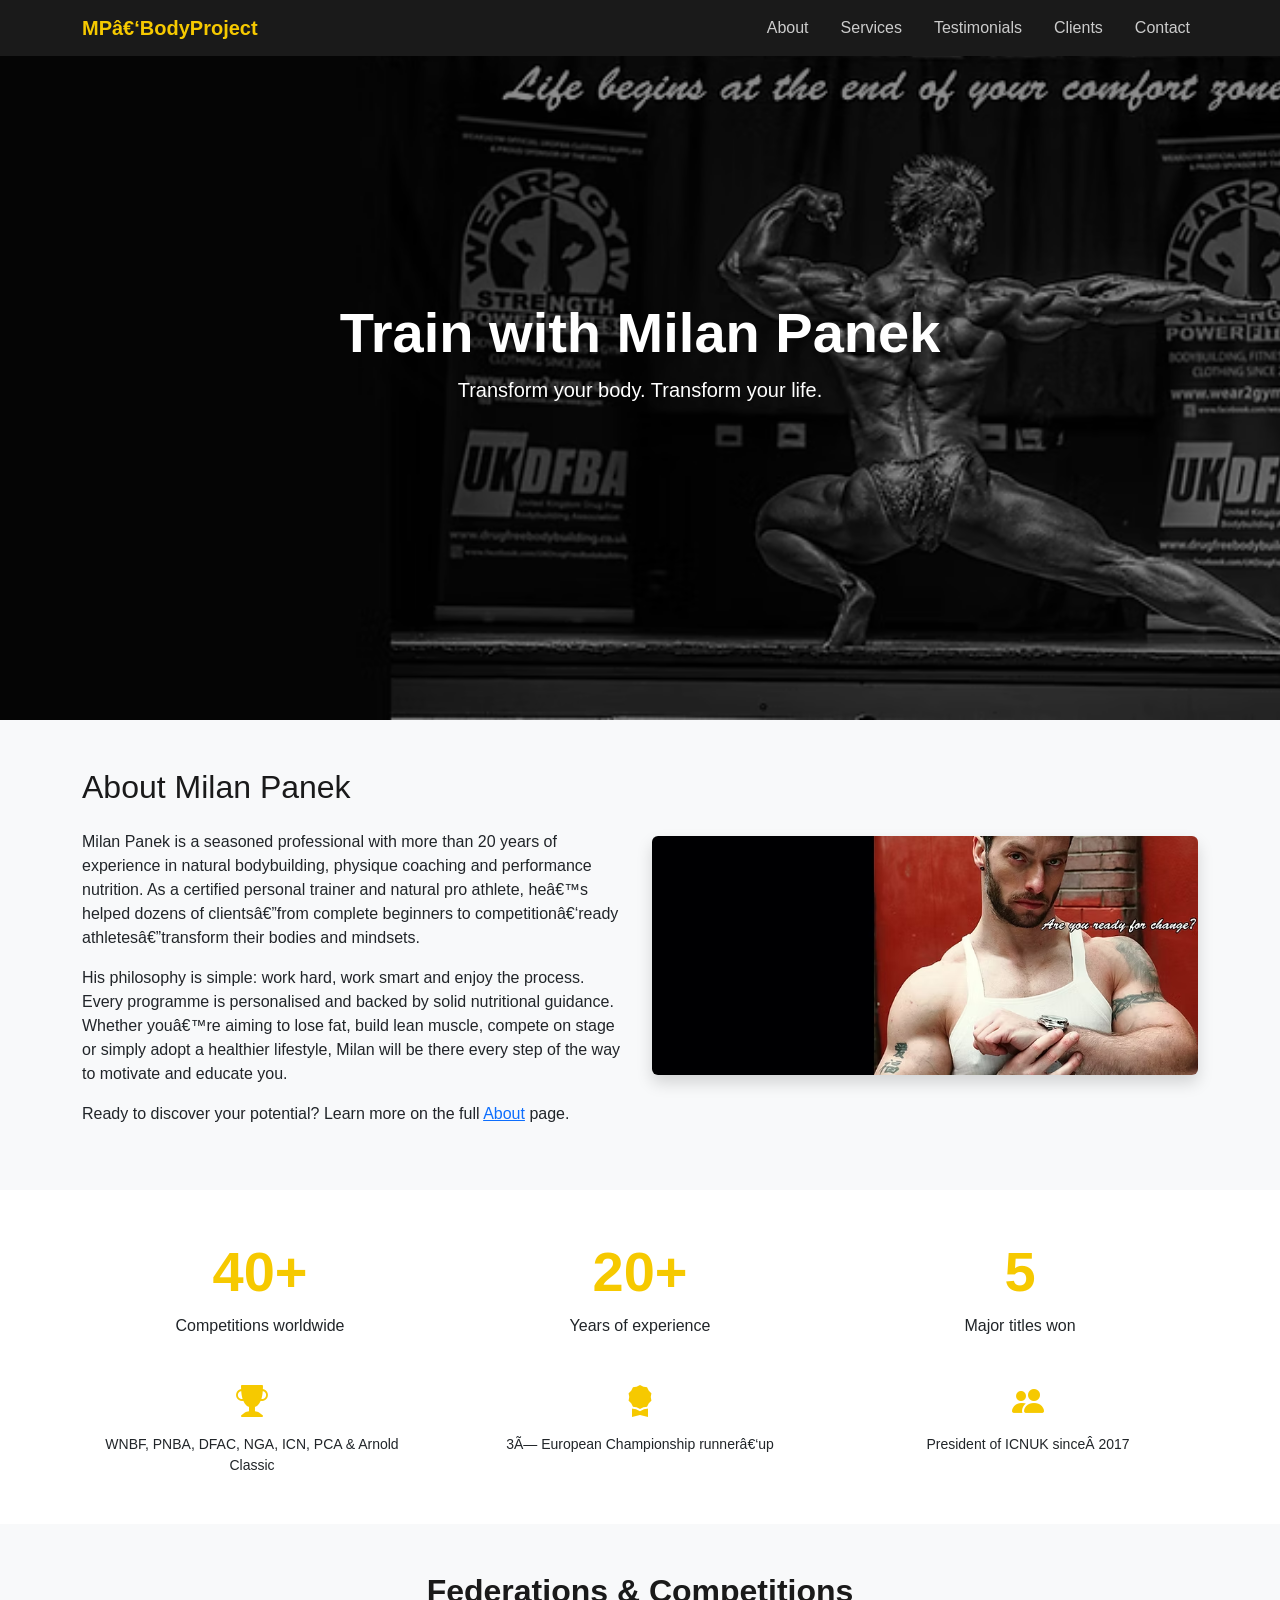
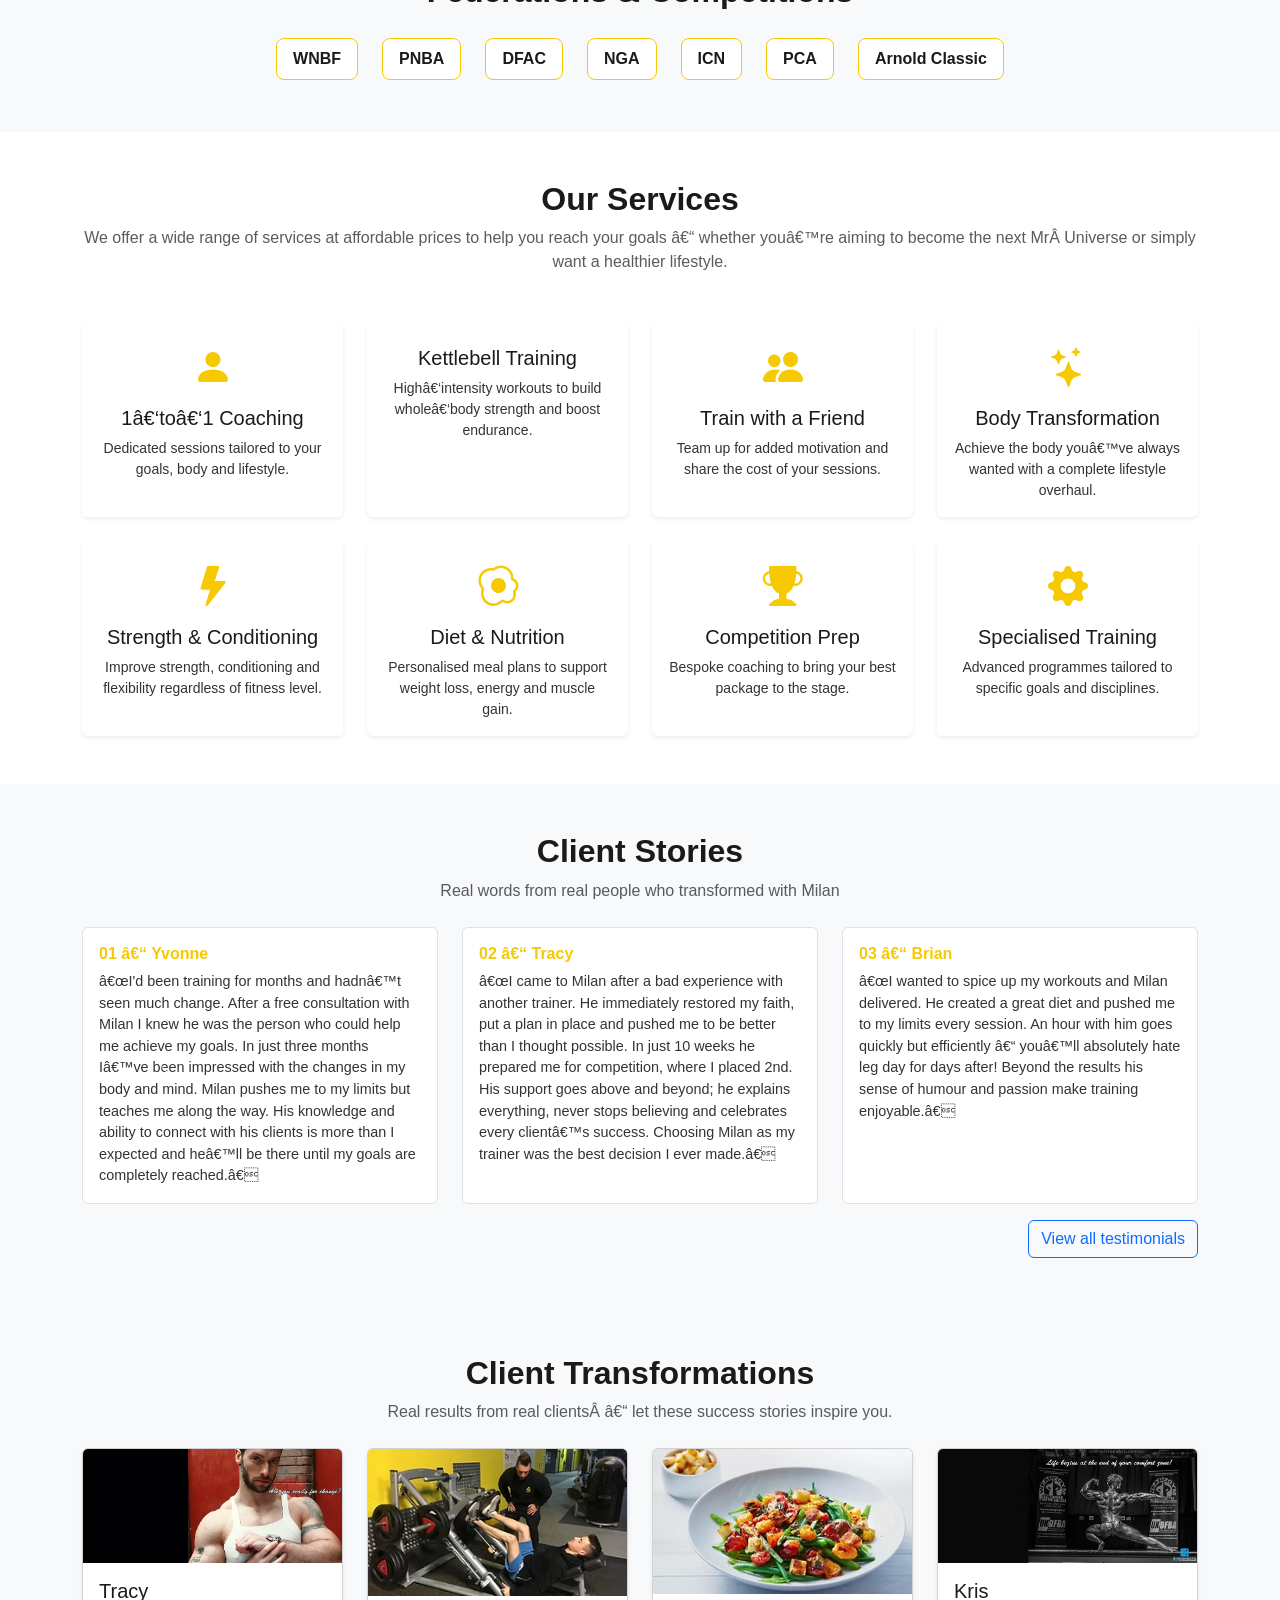
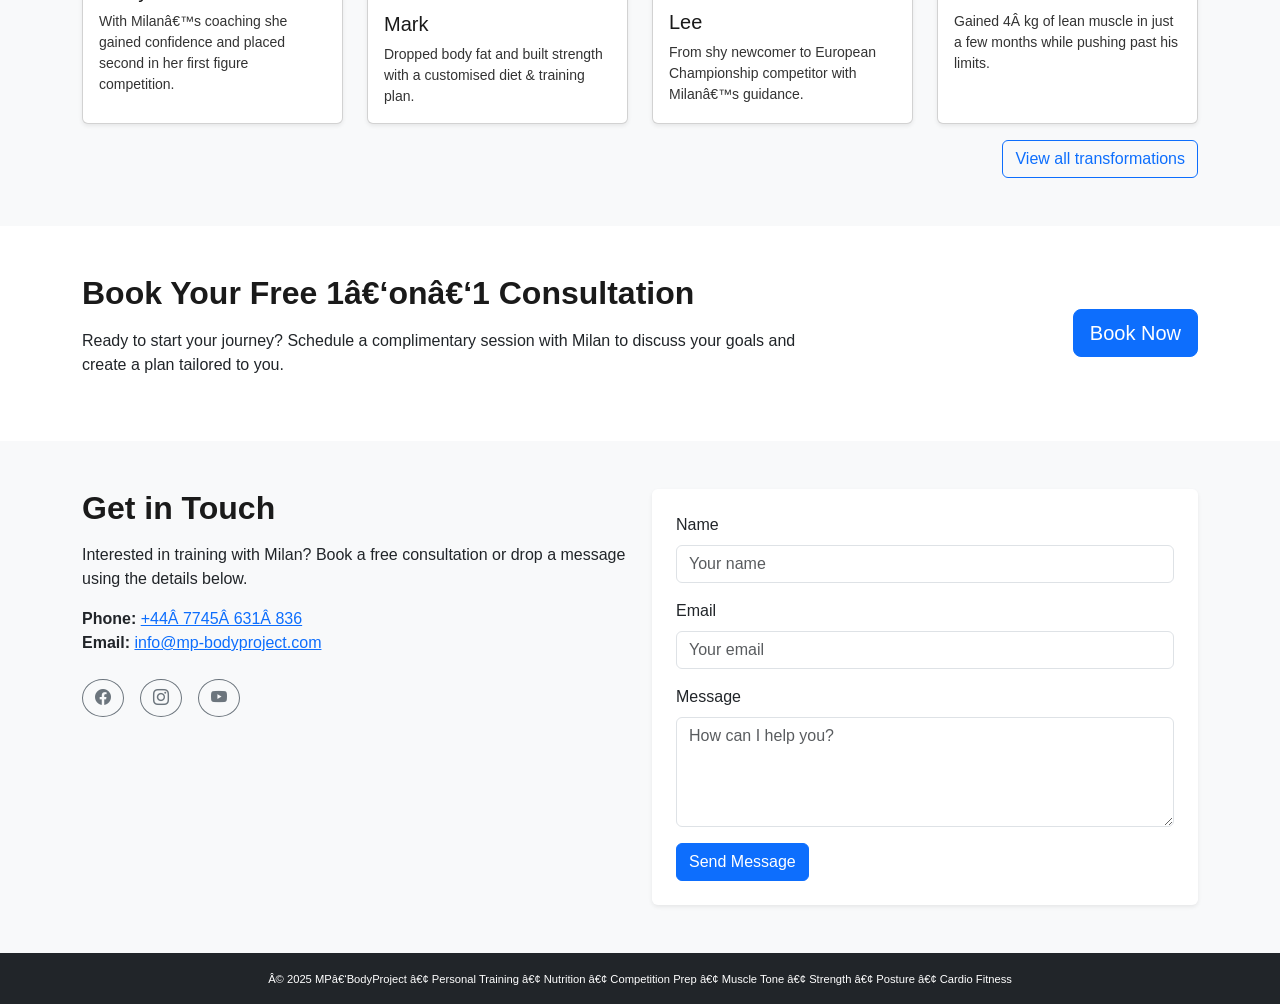
==== index.html @ f29e5ad8 "first commit" ====
<!DOCTYPE html>
<html lang="en">
<head>
    <meta charset="UTF‑8">
    <meta name="viewport" content="width=device-width, initial-scale=1, shrink-to-fit=no">
    <title>MP‑BodyProject – Personal Training by Milan Panek</title>
    <!-- Bootstrap 5 CSS -->
    <link href="https://cdn.jsdelivr.net/npm/bootstrap@5.3.2/dist/css/bootstrap.min.css" rel="stylesheet" integrity="sha384‑rbsA2VBKQX0U2e9gcNJ9q9w5yX2a2QLQP2R3sFZCJENfJtz8iZ0u+F0VoxsE6zIc" crossorigin="anonymous">
    <!-- AOS for scroll animations -->
    <link href="https://cdn.jsdelivr.net/npm/aos@2.3.4/dist/aos.css" rel="stylesheet">
    <!-- Custom styles -->
    <link rel="stylesheet" href="assets/css/style.css">
</head>
<body data‑bs‑spy="scroll" data‑bs‑target="#mainNav" data‑bs‑offset="70">

    <!-- Navigation -->
    <nav id="mainNav" class="navbar navbar-expand-lg navbar-dark bg-dark fixed-top">
        <div class="container">
            <a class="navbar-brand fw-bold" href="#top">MP‑BodyProject</a>
            <button class="navbar-toggler" type="button" data-bs-toggle="collapse" data-bs-target="#navbarNav" aria-controls="navbarNav" aria-expanded="false" aria-label="Toggle navigation">
                <span class="navbar-toggler-icon"></span>
            </button>
            <div class="collapse navbar-collapse" id="navbarNav">
                <ul class="navbar-nav ms-auto">
                    <li class="nav-item"><a class="nav-link active" href="#about">About</a></li>
                    <li class="nav-item"><a class="nav-link" href="#services">Services</a></li>
                    <li class="nav-item"><a class="nav-link" href="#testimonials">Testimonials</a></li>
                    <li class="nav-item"><a class="nav-link" href="#transformations">Clients</a></li>
                    <li class="nav-item"><a class="nav-link" href="#contact">Contact</a></li>
                </ul>
            </div>
        </div>
    </nav>

    <!-- Hero section as a dynamic montage carousel -->
    <header id="top" class="hero-carousel">
        <div id="heroCarousel" class="carousel slide carousel-fade" data-bs-ride="carousel" data-bs-interval="3500">
            <div class="carousel-inner">
                <!-- First slide uses the original hero image -->
                <div class="carousel-item active">
                    <img src="assets/images/66bbb9_c6471c82715e4f95b6cc55f4377e9014~mv2.avif" class="d-block w-100" alt="Milan pose 1">
                </div>
                <!-- Additional slides showcase other images of Milan -->
                <div class="carousel-item">
                    <img src="assets/images/66bbb9_d7689c2e9d1e4d20831ec22fdbb1614c~mv2 (1).avif" class="d-block w-100" alt="Milan pose 2">
                </div>
                <div class="carousel-item">
                    <img src="assets/images/66bbb9_d7689c2e9d1e4d20831ec22fdbb1614c~mv2.avif" class="d-block w-100" alt="Milan pose 3">
                </div>
                <div class="carousel-item">
                    <img src="assets/images/66bbb9_96997bccf5204618ac3f91ef790cc121~mv2_d_4032_3024_s_4_2.avif" class="d-block w-100" alt="Milan pose 4">
                </div>
                <div class="carousel-item">
                    <img src="assets/images/ef686bdf00b94c67abfabac1b6f36b05.avif" class="d-block w-100" alt="Milan pose 5">
                </div>
            </div>
        </div>
        <!-- Overlay with headline text -->
        <div class="hero-overlay">
            <div class="container text-center text-white" data-aos="fade-down">
                <h1 class="display-4 fw-bold">Train with Milan&nbsp;Panek</h1>
                <p class="lead">Transform your body. Transform your life.</p>
            </div>
        </div>
    </header>

    <!-- About Section -->
    <section id="about" class="py-5 bg-light">
        <div class="container" data-aos="fade-up">
            <div class="row align-items-center">
                <div class="col-lg-6">
                    <h2 class="mb-4">About Milan Panek</h2>
                    <p>Milan Panek is a seasoned professional with more than 20 years of experience in natural bodybuilding, physique coaching and performance nutrition. As a certified personal trainer and natural pro athlete, he’s helped dozens of clients—from complete beginners to competition‑ready athletes—transform their bodies and mindsets.</p>
                    <p>His philosophy is simple: work hard, work smart and enjoy the process. Every programme is personalised and backed by solid nutritional guidance. Whether you’re aiming to lose fat, build lean muscle, compete on stage or simply adopt a healthier lifestyle, Milan will be there every step of the way to motivate and educate you.</p>
                    <p>Ready to discover your potential? Learn more on the full <a href="about.html">About</a> page.</p>
                </div>
                <div class="col-lg-6 text-center">
                    <img src="assets/images/66bbb9_d7689c2e9d1e4d20831ec22fdbb1614c~mv2.avif" alt="Milan Panek arms folded" class="img-fluid rounded shadow">
                </div>
            </div>
        </div>
    </section>

    <!-- Stats Section -->
    <section id="stats" class="py-5">
        <div class="container" data-aos="fade-up">
            <div class="row text-center gy-4">
                <div class="col-md-4">
                    <h2 class="display-4 fw-bold" style="color: var(--primary-yellow)">40+</h2>
                    <p class="mb-0">Competitions worldwide</p>
                </div>
                <div class="col-md-4">
                    <h2 class="display-4 fw-bold" style="color: var(--primary-yellow)">20+</h2>
                    <p class="mb-0">Years of experience</p>
                </div>
                <div class="col-md-4">
                    <h2 class="display-4 fw-bold" style="color: var(--primary-yellow)">5</h2>
                    <p class="mb-0">Major titles won</p>
                </div>
            </div>
            <div class="row mt-4 gx-5 gy-3 text-center justify-content-center">
                <div class="col-md-4 d-flex flex-column align-items-center">
                    <i class="bi bi-trophy-fill" style="font-size:2rem; color: var(--primary-yellow);"></i>
                    <p class="mt-2 small mb-0">WNBF, PNBA, DFAC, NGA, ICN, PCA &amp; Arnold Classic</p>
                </div>
                <div class="col-md-4 d-flex flex-column align-items-center">
                    <i class="bi bi-award-fill" style="font-size:2rem; color: var(--primary-yellow);"></i>
                    <p class="mt-2 small mb-0">3× European Championship runner‑up</p>
                </div>
                <div class="col-md-4 d-flex flex-column align-items-center">
                    <i class="bi bi-people-fill" style="font-size:2rem; color: var(--primary-yellow);"></i>
                    <p class="mt-2 small mb-0">President of ICNUK since 2017</p>
                </div>
            </div>
        </div>
    </section>

    <!-- Federations Section -->
    <section id="federations" class="py-5 bg-light">
        <div class="container" data-aos="fade-up">
            <div class="text-center mb-4">
                <h2 class="fw-bold">Federations &amp; Competitions</h2>
            </div>
            <div class="d-flex flex-wrap justify-content-center gap-3">
                <span class="federation-item">WNBF</span>
                <span class="federation-item">PNBA</span>
                <span class="federation-item">DFAC</span>
                <span class="federation-item">NGA</span>
                <span class="federation-item">ICN</span>
                <span class="federation-item">PCA</span>
                <span class="federation-item">Arnold Classic</span>
            </div>
        </div>
    </section>

    <!-- Services Section -->
    <section id="services" class="py-5">
        <div class="container" data-aos="fade-up">
            <div class="text-center mb-5">
                <h2 class="fw-bold">Our Services</h2>
                <p class="text-muted">We offer a wide range of services at affordable prices to help you reach your goals – whether you’re aiming to become the next Mr Universe or simply want a healthier lifestyle.</p>
            </div>
            <div class="row g-4">
                <!-- One-on-One Personal Training -->
                <div class="col-sm-6 col-md-3">
                    <div class="card h-100 border-0 shadow-sm text-center">
                        <div class="card-body">
                            <div class="service-icon"><i class="bi bi-person-fill"></i></div>
                            <h5 class="card-title">1‑to‑1 Coaching</h5>
                            <p class="card-text small">Dedicated sessions tailored to your goals, body and lifestyle.</p>
                        </div>
                    </div>
                </div>
                <!-- Kettlebell Training -->
                <div class="col-sm-6 col-md-3">
                    <div class="card h-100 border-0 shadow-sm text-center">
                        <div class="card-body">
                            <div class="service-icon"><i class="bi bi-dumbbell"></i></div>
                            <h5 class="card-title">Kettlebell Training</h5>
                            <p class="card-text small">High‑intensity workouts to build whole‑body strength and boost endurance.</p>
                        </div>
                    </div>
                </div>
                <!-- Train with a Friend -->
                <div class="col-sm-6 col-md-3">
                    <div class="card h-100 border-0 shadow-sm text-center">
                        <div class="card-body">
                            <div class="service-icon"><i class="bi bi-people-fill"></i></div>
                            <h5 class="card-title">Train with a Friend</h5>
                            <p class="card-text small">Team up for added motivation and share the cost of your sessions.</p>
                        </div>
                    </div>
                </div>
                <!-- Body Transformation -->
                <div class="col-sm-6 col-md-3">
                    <div class="card h-100 border-0 shadow-sm text-center">
                        <div class="card-body">
                            <div class="service-icon"><i class="bi bi-stars"></i></div>
                            <h5 class="card-title">Body Transformation</h5>
                            <p class="card-text small">Achieve the body you’ve always wanted with a complete lifestyle overhaul.</p>
                        </div>
                    </div>
                </div>
                <!-- Strength & Conditioning -->
                <div class="col-sm-6 col-md-3">
                    <div class="card h-100 border-0 shadow-sm text-center">
                        <div class="card-body">
                            <div class="service-icon"><i class="bi bi-lightning-fill"></i></div>
                            <h5 class="card-title">Strength &amp; Conditioning</h5>
                            <p class="card-text small">Improve strength, conditioning and flexibility regardless of fitness level.</p>
                        </div>
                    </div>
                </div>
                <!-- Diet & Nutrition -->
                <div class="col-sm-6 col-md-3">
                    <div class="card h-100 border-0 shadow-sm text-center">
                        <div class="card-body">
                            <div class="service-icon"><i class="bi bi-egg-fried"></i></div>
                            <h5 class="card-title">Diet &amp; Nutrition</h5>
                            <p class="card-text small">Personalised meal plans to support weight loss, energy and muscle gain.</p>
                        </div>
                    </div>
                </div>
                <!-- Competition Preparation -->
                <div class="col-sm-6 col-md-3">
                    <div class="card h-100 border-0 shadow-sm text-center">
                        <div class="card-body">
                            <div class="service-icon"><i class="bi bi-trophy-fill"></i></div>
                            <h5 class="card-title">Competition Prep</h5>
                            <p class="card-text small">Bespoke coaching to bring your best package to the stage.</p>
                        </div>
                    </div>
                </div>
                <!-- Specialised Training -->
                <div class="col-sm-6 col-md-3">
                    <div class="card h-100 border-0 shadow-sm text-center">
                        <div class="card-body">
                            <div class="service-icon"><i class="bi bi-gear-fill"></i></div>
                            <h5 class="card-title">Specialised Training</h5>
                            <p class="card-text small">Advanced programmes tailored to specific goals and disciplines.</p>
                        </div>
                    </div>
                </div>
            </div>
        </div>
    </section>

    <!-- Testimonials Section -->
    <section id="testimonials" class="py-5 bg-light">
        <div class="container" data-aos="fade-up">
            <div class="text-center mb-4">
                <h2 class="fw-bold">Client Stories</h2>
                <p class="text-muted">Real words from real people who transformed with Milan</p>
            </div>
            <!-- Carousel -->
            <div id="testimonialCarousel" class="carousel slide" data-bs-ride="carousel">
                <div class="carousel-inner">
                    <!-- Slide 1 -->
                    <div class="carousel-item active">
                        <div class="row g-4">
                            <div class="col-md-4">
                                <div class="testimonial p-3 border rounded h-100">
                                    <h6 class="fw-bold">01 – Yvonne</h6>
                                    <p>“I'd been training for months and hadn’t seen much change. After a free consultation with Milan I knew he was the person who could help me achieve my goals. In just three months I’ve been impressed with the changes in my body and mind. Milan pushes me to my limits but teaches me along the way. His knowledge and ability to connect with his clients is more than I expected and he’ll be there until my goals are completely reached.”</p>
                                </div>
                            </div>
                            <div class="col-md-4">
                                <div class="testimonial p-3 border rounded h-100">
                                    <h6 class="fw-bold">02 – Tracy</h6>
                                    <p>“I came to Milan after a bad experience with another trainer. He immediately restored my faith, put a plan in place and pushed me to be better than I thought possible. In just 10 weeks he prepared me for competition, where I placed 2nd. His support goes above and beyond; he explains everything, never stops believing and celebrates every client’s success. Choosing Milan as my trainer was the best decision I ever made.”</p>
                                </div>
                            </div>
                            <div class="col-md-4">
                                <div class="testimonial p-3 border rounded h-100">
                                    <h6 class="fw-bold">03 – Brian</h6>
                                    <p>“I wanted to spice up my workouts and Milan delivered. He created a great diet and pushed me to my limits every session. An hour with him goes quickly but efficiently – you’ll absolutely hate leg day for days after! Beyond the results his sense of humour and passion make training enjoyable.”</p>
                                </div>
                            </div>
                        </div>
                    </div>
                    <!-- Slide 2 -->
                    <div class="carousel-item">
                        <div class="row g-4">
                            <div class="col-md-4">
                                <div class="testimonial p-3 border rounded h-100">
                                    <h6 class="fw-bold">04 – Anna</h6>
                                    <p>“Six months with Milan and I’ve seen amazing results. He’s passionate about fitness and bodybuilding and it shows through his energy and enthusiasm. His easy going personality creates a relaxed yet challenging atmosphere and he motivates me past my perceived limits. Milan is the best!”</p>
                                </div>
                            </div>
                            <div class="col-md-4">
                                <div class="testimonial p-3 border rounded h-100">
                                    <h6 class="fw-bold">05 – Mark Sharman</h6>
                                    <p>“I wanted someone passionate about what they teach and that was Milan. He listened to my needs and over four months guided me to drop from 98 kg to 92 kg while increasing muscle and strength. His diet plan changed my lifestyle and his heart is truly in it – it’s not about money. I’m grateful for the time he gives and the change in me.”</p>
                                </div>
                            </div>
                            <div class="col-md-4">
                                <div class="testimonial p-3 border rounded h-100">
                                    <h6 class="fw-bold">06 – Caroline</h6>
                                    <p>“I’ve trained with Milan constantly for two years. No other trainer comes close to the expertise, knowledge and professionalism he demonstrates. His friendly yet motivational approach has helped me reshape my body and gain strength I never thought possible. He now trains my husband and two teenage children too!”</p>
                                </div>
                            </div>
                        </div>
                    </div>
                    <!-- Slide 3 -->
                    <div class="carousel-item">
                        <div class="row g-4">
                            <div class="col-md-4">
                                <div class="testimonial p-3 border rounded h-100">
                                    <h6 class="fw-bold">07 – Patrick</h6>
                                    <p>“After years of competing I felt stuck. Meeting Milan changed my view on diet and training. We placed 2nd in the UKDFBA International Championships and I made massive improvements compared with the year before – I never felt so good on stage. Thank you for your help!”</p>
                                </div>
                            </div>
                            <div class="col-md-4">
                                <div class="testimonial p-3 border rounded h-100">
                                    <h6 class="fw-bold">08 – Lee H.</h6>
                                    <p>“A year ago I started training with Milan and we talked about bodybuilding – something I’d always wanted to do but lacked confidence to try. Within a year I went from shy to competing at the European Championships. He’s always there 24/7, goes the extra mile and his drive to help me achieve my goals is second to none.”</p>
                                </div>
                            </div>
                            <div class="col-md-4">
                                <div class="testimonial p-3 border rounded h-100">
                                    <h6 class="fw-bold">09 – Inga B.</h6>
                                    <p>“Sessions with Milan are tough but enjoyable. He’ll push you to get fitter and stronger while supporting you 100%. He helped me gain confidence to use free weights and his approach works – I lost 4% body fat in six weeks. Highly recommended!”</p>
                                </div>
                            </div>
                        </div>
                    </div>
                    <!-- Slide 4 -->
                    <div class="carousel-item">
                        <div class="row g-4">
                            <div class="col-md-4">
                                <div class="testimonial p-3 border rounded h-100">
                                    <h6 class="fw-bold">10 – James</h6>
                                    <p>“I wanted to join a gym but felt out of my comfort zone. Milan made me feel at ease and taught me the best ways to approach building strength and conditioning. He strikes the perfect balance between fun and coaching – I highly recommend him if you want to reach new heights.”</p>
                                </div>
                            </div>
                            <div class="col-md-4">
                                <div class="testimonial p-3 border rounded h-100">
                                    <h6 class="fw-bold">11 – Nina</h6>
                                    <p>“Preparing to take my first‑dan black belt in tae kwon do, I lacked cardio and muscle. Milan listened carefully to my requirements and built a tailored programme. The improvements exceeded my expectations and my grading was more successful and enjoyable as a result. I’m eternally grateful for his help.”</p>
                                </div>
                            </div>
                            <div class="col-md-4">
                                <div class="testimonial p-3 border rounded h-100">
                                    <h6 class="fw-bold">12 – Nicole‑Lisa R.</h6>
                                    <p>“Most PTs read off a list of reps and sets but Milan keeps me motivated throughout the entire workout. Each session combines cardio and weights with different equipment to keep it interesting. As a natural pro athlete he understands mental and physical struggles and always supports me with a smile.”</p>
                                </div>
                            </div>
                        </div>
                    </div>
                    <!-- Slide 5 -->
                    <div class="carousel-item">
                        <div class="row g-4">
                            <div class="col-md-4">
                                <div class="testimonial p-3 border rounded h-100">
                                    <h6 class="fw-bold">13 – Steve A.</h6>
                                    <p>“As a complete gym novice I didn’t know where to start. After an initial consultation Milan provided me with a workout plan and showed me what to do. After a few weeks my body was already changing and growing stronger. Milan has a wealth of knowledge and drives me to be better at each session.”</p>
                                </div>
                            </div>
                            <div class="col-md-4">
                                <div class="testimonial p-3 border rounded h-100">
                                    <h6 class="fw-bold">14 – Robyne M.</h6>
                                    <p>“I trained alone for many years but when I decided to compete I needed a coach. After research Milan stood out from the rest and I’m glad I chose to invest in him. His sessions are challenging and fun and his passion is to help people achieve their goals. Thanks to Milan I’m leaner, stronger and more motivated than ever!”</p>
                                </div>
                            </div>
                            <div class="col-md-4">
                                <div class="testimonial p-3 border rounded h-100">
                                    <h6 class="fw-bold">15 – Arun D.</h6>
                                    <p>“Working with Milan has been a great experience. He helped me achieve my goals in a structured and determined way and gave me the confidence to push to my limits while feeling safe. Each session is enjoyable and tailored to my goals. I definitely recommend training with Milan!”</p>
                                </div>
                            </div>
                        </div>
                    </div>
                    <!-- Slide 6 -->
                    <div class="carousel-item">
                        <div class="row g-4">
                            <div class="col-md-4">
                                <div class="testimonial p-3 border rounded h-100">
                                    <h6 class="fw-bold">16 – Kris A.</h6>
                                    <p>“It’s a real pleasure to work with Milan. I managed to gain 4 kg of pure muscle in a few months of hard work. He helps me push my limits every session.”</p>
                                </div>
                            </div>
                            <div class="col-md-4">
                                <div class="testimonial p-3 border rounded h-100">
                                    <h6 class="fw-bold">17 – Nick F.</h6>
                                    <p>“I thought I was training well on my own until I met Milan. His vast knowledge and motivational techniques advanced my training to levels I couldn’t imagine. Every session pushes me to my limits and it’s easier training with someone so passionate about his job.”</p>
                                </div>
                            </div>
                            <div class="col-md-4">
                                <div class="testimonial p-3 border rounded h-100">
                                    <h6 class="fw-bold">18 – Alister McCutchion</h6>
                                    <p>“Mid‑40s with a busy job and family, I needed a coach who understood real life. Milan set up a simple meal plan and regular gym sessions and soon the gym became somewhere I wanted to be. His guidance on form boosted my confidence and pushed my limits further than I ever would on my own.”</p>
                                </div>
                            </div>
                        </div>
                    </div>
                    <!-- Slide 7 -->
                    <div class="carousel-item">
                        <div class="row g-4">
                            <div class="col-md-4">
                                <div class="testimonial p-3 border rounded h-100">
                                    <h6 class="fw-bold">19 – Paula T.</h6>
                                    <p>“Before working with Milan I attended his group classes and loved them. During pregnancy he became my personal trainer, modifying exercises at every stage to maintain and maximise strength. He is well‑informed about exercise and nutrition and genuinely cares about his clients. I would 100% recommend him as a personal trainer.”</p>
                                </div>
                            </div>
                            <div class="col-md-4"></div>
                            <div class="col-md-4"></div>
                        </div>
                    </div>
                </div>
                <button class="carousel-control-prev" type="button" data-bs-target="#testimonialCarousel" data-bs-slide="prev">
                    <span class="carousel-control-prev-icon" aria-hidden="true"></span>
                    <span class="visually-hidden">Previous</span>
                </button>
                <button class="carousel-control-next" type="button" data-bs-target="#testimonialCarousel" data-bs-slide="next">
                    <span class="carousel-control-next-icon" aria-hidden="true"></span>
                    <span class="visually-hidden">Next</span>
                </button>
            </div>
            <div class="text-end mt-3">
                <a href="testimonials.html" class="btn btn-outline-primary">View all testimonials</a>
            </div>
        </div>
    </section>

    <!-- Transformations Section -->
    <section id="transformations" class="py-5 bg-light">
        <div class="container" data-aos="fade-up">
            <div class="text-center mb-4">
                <h2 class="fw-bold">Client Transformations</h2>
                <p class="text-muted">Real results from real clients – let these success stories inspire you.</p>
            </div>
            <div class="row g-4">
                <div class="col-sm-6 col-md-3">
                    <div class="card h-100 shadow-sm">
                        <img src="assets/images/66bbb9_d7689c2e9d1e4d20831ec22fdbb1614c~mv2 (1).avif" class="card-img-top" alt="Tracy transformation">
                        <div class="card-body">
                            <h5 class="card-title">Tracy</h5>
                            <p class="card-text small">With Milan’s coaching she gained confidence and placed second in her first figure competition.</p>
                        </div>
                    </div>
                </div>
                <div class="col-sm-6 col-md-3">
                    <div class="card h-100 shadow-sm">
                        <img src="assets/images/66bbb9_96997bccf5204618ac3f91ef790cc121~mv2_d_4032_3024_s_4_2.avif" class="card-img-top" alt="Mark transformation">
                        <div class="card-body">
                            <h5 class="card-title">Mark</h5>
                            <p class="card-text small">Dropped body fat and built strength with a customised diet &amp; training plan.</p>
                        </div>
                    </div>
                </div>
                <div class="col-sm-6 col-md-3">
                    <div class="card h-100 shadow-sm">
                        <img src="assets/images/ef686bdf00b94c67abfabac1b6f36b05.avif" class="card-img-top" alt="Lee transformation">
                        <div class="card-body">
                            <h5 class="card-title">Lee</h5>
                            <p class="card-text small">From shy newcomer to European Championship competitor with Milan’s guidance.</p>
                        </div>
                    </div>
                </div>
                <div class="col-sm-6 col-md-3">
                    <div class="card h-100 shadow-sm">
                        <img src="assets/images/66bbb9_c6471c82715e4f95b6cc55f4377e9014~mv2.avif" class="card-img-top" alt="Kris transformation">
                        <div class="card-body">
                            <h5 class="card-title">Kris</h5>
                            <p class="card-text small">Gained 4 kg of lean muscle in just a few months while pushing past his limits.</p>
                        </div>
                    </div>
                </div>
            </div>
            <div class="text-end mt-3">
                <a href="clients.html" class="btn btn-outline-primary">View all transformations</a>
            </div>
        </div>
    </section>

    <!-- Free Consultation Section -->
    <section id="consultation" class="py-5">
        <div class="container" data-aos="fade-up">
            <div class="row align-items-center">
                <div class="col-lg-8">
                    <h2 class="fw-bold mb-3">Book Your Free 1‑on‑1 Consultation</h2>
                    <p>Ready to start your journey? Schedule a complimentary session with Milan to discuss your goals and create a plan tailored to you.</p>
                </div>
                <div class="col-lg-4 text-lg-end">
                    <a href="https://app.reclaim.ai/" target="_blank" class="btn btn-primary btn-lg">Book Now</a>
                </div>
            </div>
        </div>
    </section>

    <!-- Contact Section -->
    <section id="contact" class="py-5 bg-light">
        <div class="container" data-aos="fade-up">
            <div class="row">
                <div class="col-lg-6">
                    <h2 class="fw-bold mb-3">Get in Touch</h2>
                    <p>Interested in training with Milan? Book a free consultation or drop a message using the details below.</p>
                    <ul class="list-unstyled mb-4">
                        <li><strong>Phone:</strong> <a href="tel:+447745631836">+44 7745 631 836</a></li>
                        <li><strong>Email:</strong> <a href="mailto:info@mp-bodyproject.com">info@mp-bodyproject.com</a></li>
                    </ul>
                    <div class="d-flex gap-3">
                        <a href="https://www.facebook.com/mpbodyproject" class="btn btn-outline-secondary rounded-circle" aria-label="Facebook"><i class="bi bi-facebook"></i></a>
                        <a href="https://instagram.com/mpbodyproject" class="btn btn-outline-secondary rounded-circle" aria-label="Instagram"><i class="bi bi-instagram"></i></a>
                        <a href="https://youtube.com" class="btn btn-outline-secondary rounded-circle" aria-label="YouTube"><i class="bi bi-youtube"></i></a>
                    </div>
                </div>
                <div class="col-lg-6">
                    <form class="p-4 bg-white rounded shadow-sm">
                        <div class="mb-3">
                            <label for="name" class="form-label">Name</label>
                            <input type="text" class="form-control" id="name" placeholder="Your name">
                        </div>
                        <div class="mb-3">
                            <label for="email" class="form-label">Email</label>
                            <input type="email" class="form-control" id="email" placeholder="Your email">
                        </div>
                        <div class="mb-3">
                            <label for="message" class="form-label">Message</label>
                            <textarea class="form-control" id="message" rows="4" placeholder="How can I help you?"></textarea>
                        </div>
                        <button type="submit" class="btn btn-primary">Send Message</button>
                    </form>
                </div>
            </div>
        </div>
    </section>

    <!-- Footer -->
    <footer class="bg-dark text-white py-3">
        <div class="container text-center">
            <small>© 2025 MP‑BodyProject • Personal Training • Nutrition • Competition Prep • Muscle Tone • Strength • Posture • Cardio Fitness</small>
        </div>
    </footer>

    <!-- Bootstrap Bundle with Popper -->
    <script src="https://cdn.jsdelivr.net/npm/bootstrap@5.3.2/dist/js/bootstrap.bundle.min.js" integrity="sha384‑ENjdO4Dr2bkBIFxQpeoYe1YVoJ0sWZ7ZppKV5y5aAq0L19OkCug5V0G3GceCvsgP" crossorigin="anonymous"></script>
    <!-- AOS JS -->
    <script src="https://cdn.jsdelivr.net/npm/aos@2.3.4/dist/aos.js"></script>
    <!-- Icons (Bootstrap icons CDN) -->
    <link rel="stylesheet" href="https://cdn.jsdelivr.net/npm/bootstrap-icons@1.10.5/font/bootstrap-icons.css">
    <!-- Custom JS -->
    <script src="assets/js/main.js"></script>
    <script>
        AOS.init({
            duration: 800,
            easing: 'ease-in-out',
            once: true
        });
    </script>
</body>
</html>
---- assets/css/style.css ----
/* Custom styling for MP‑BodyProject site */

/* Root variables for consistent colours */
:root {
    --primary-yellow: #f6c900; /* vibrant yellow matching original site */
    --dark-bg: #1a1a1a;
    --light-bg: #f8f9fa;
    --text-dark: #333;
    --text-light: #fff;
}

body {
    font-family: "Segoe UI", Tahoma, Geneva, Verdana, sans-serif;
    scroll-behavior: smooth;
}

/* Navbar */
.navbar-dark {
    background-color: var(--dark-bg) !important;
}
.navbar-brand {
    color: var(--primary-yellow) !important;
    font-weight: 700;
}
.navbar-brand:hover {
    color: #ffd633 !important;
}
.nav-link {
    color: #cccccc !important;
    margin-left: 1rem;
}
.nav-link:hover, .nav-link.active {
    color: var(--primary-yellow) !important;
}

/* Hero */
.hero-section {
    height: 80vh;
    background-size: cover;
    background-position: center;
    background-repeat: no-repeat;
    position: relative;
}
.hero-section::after {
    content: "";
    position: absolute;
    top: 0;
    left: 0;
    width: 100%;
    height: 100%;
    background: rgba(0, 0, 0, 0.45);
}
.hero-section .container {
    position: relative;
    z-index: 2;
}
/* Section headings */
section h2 {
    color: var(--dark-bg);
}

/* Hero carousel used on index with multiple images */
.hero-carousel {
    position: relative;
    height: 80vh;
    overflow: hidden;
}
.hero-carousel .carousel-item img {
    object-fit: cover;
    width: 100%;
    height: 80vh;
}
@media (max-width: 768px) {
    .hero-carousel {
        height: 60vh;
    }
    .hero-carousel .carousel-item img {
        height: 60vh;
    }
}
.hero-carousel .hero-overlay {
    position: absolute;
    top: 0;
    left: 0;
    width: 100%;
    height: 100%;
    background: rgba(0, 0, 0, 0.45);
    display: flex;
    align-items: center;
    justify-content: center;
    z-index: 2;
}

/* Service icons */
.service-icon {
    font-size: 2.5rem;
    color: var(--primary-yellow);
    margin-bottom: 0.5rem;
}

/* Federation tags */
.federation-item {
    display: inline-block;
    padding: 0.5rem 1rem;
    margin: 0.25rem;
    border: 1px solid var(--primary-yellow);
    border-radius: 0.5rem;
    font-weight: 600;
    color: var(--dark-bg);
    background-color: #ffffff;
}
/* Cards */
.card-title {
    color: var(--dark-bg);
}
.card-body p {
    color: var(--text-dark);
}

/* Testimonials */
.testimonial {
    background-color: #ffffff;
    border-color: var(--light-bg);
}
.testimonial h6 {
    color: var(--primary-yellow);
}
.testimonial p {
    font-size: 0.9rem;
    margin-bottom: 0;
    color: var(--text-dark);
}

/* Gallery */
#gallery img {
    transition: transform 0.4s ease;
}
#gallery img:hover {
    transform: scale(1.05);
}

/* Footer */
footer {
    background-color: var(--dark-bg);
    color: var(--text-light);
    font-size: 0.8rem;
}

/* Contact form */
form .form-control:focus {
    border-color: var(--primary-yellow);
    box-shadow: 0 0 0 0.2rem rgba(246, 201, 0, 0.25);
}

/* Responsive adjustments */
@media (max-width: 768px) {
    .hero-section {
        height: 60vh;
    }
    .navbar-brand {
        font-size: 1.25rem;
    }
}
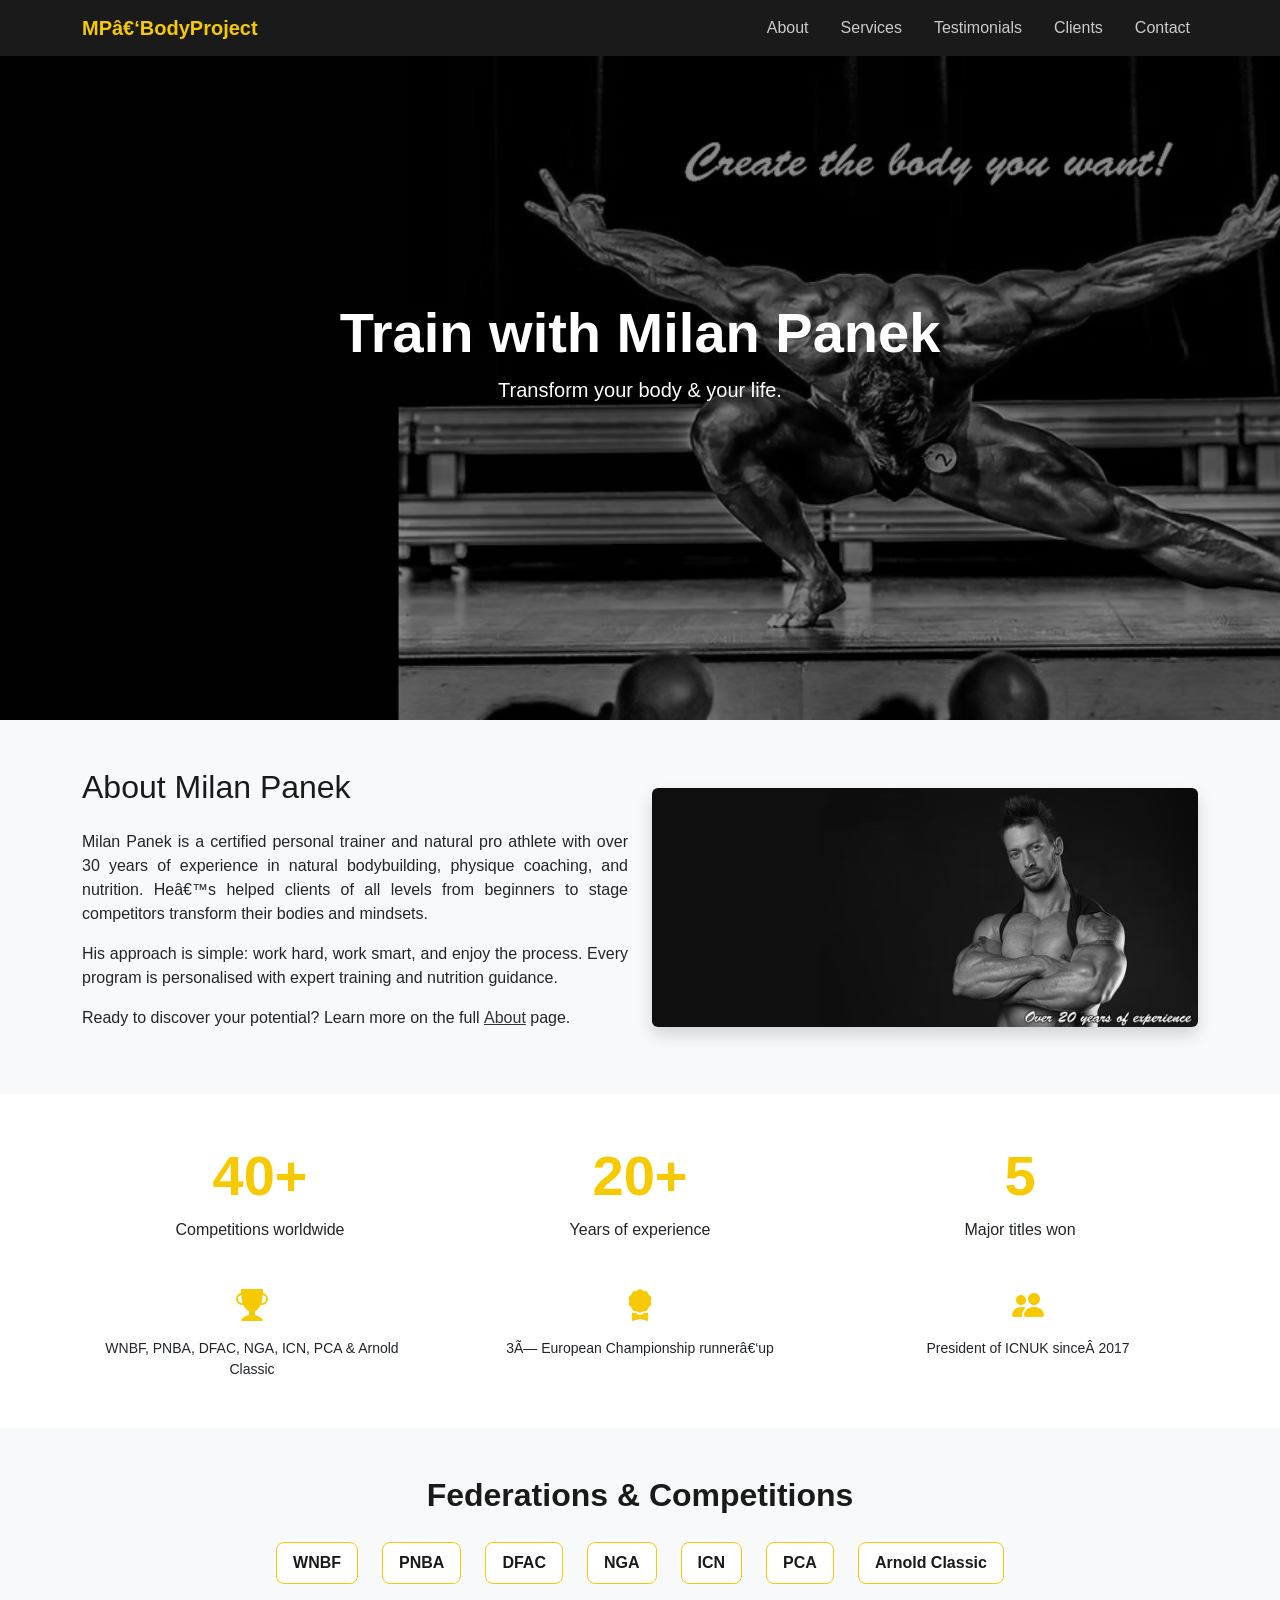
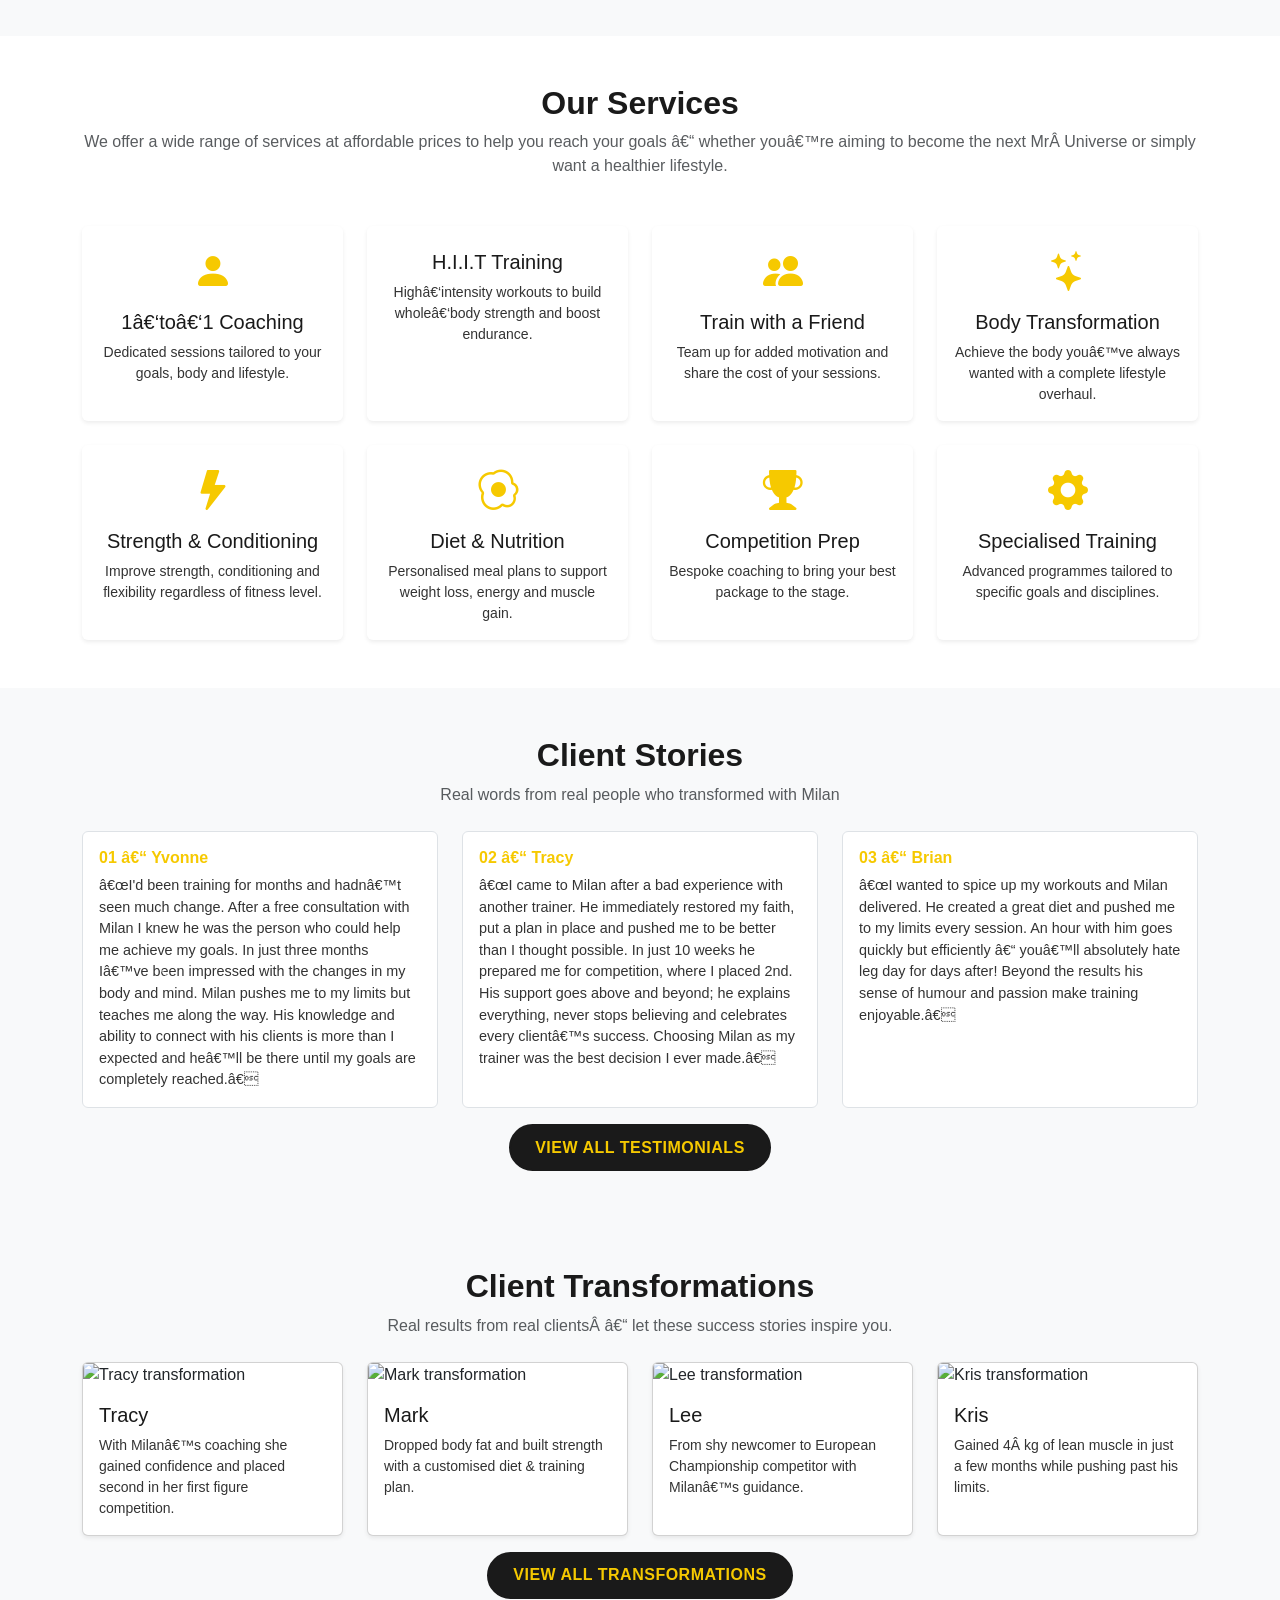
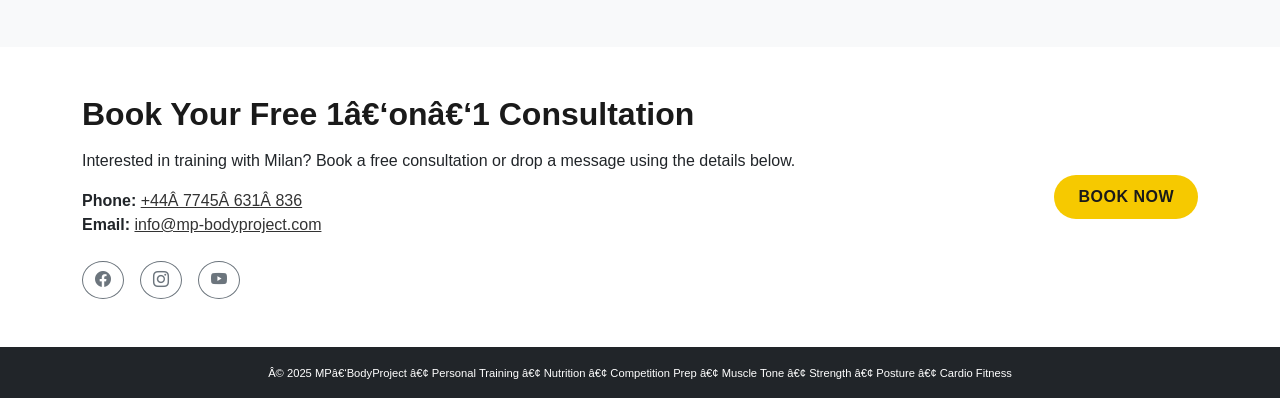
==== commit 48ce987e: "CMT:fixed style, colours, desgin and photos of hero pagfe" ====
--- a/index.html
+++ b/index.html
@@ -4,12 +4,10 @@
     <meta charset="UTF‑8">
     <meta name="viewport" content="width=device-width, initial-scale=1, shrink-to-fit=no">
     <title>MP‑BodyProject – Personal Training by Milan Panek</title>
-    <!-- Bootstrap 5 CSS -->
     <link href="https://cdn.jsdelivr.net/npm/bootstrap@5.3.2/dist/css/bootstrap.min.css" rel="stylesheet" integrity="sha384‑rbsA2VBKQX0U2e9gcNJ9q9w5yX2a2QLQP2R3sFZCJENfJtz8iZ0u+F0VoxsE6zIc" crossorigin="anonymous">
-    <!-- AOS for scroll animations -->
     <link href="https://cdn.jsdelivr.net/npm/aos@2.3.4/dist/aos.css" rel="stylesheet">
-    <!-- Custom styles -->
     <link rel="stylesheet" href="assets/css/style.css">
+    <script src="https://kit.fontawesome.com/184e635a6e.js" crossorigin="anonymous"></script>
 </head>
 <body data‑bs‑spy="scroll" data‑bs‑target="#mainNav" data‑bs‑offset="70">
 
@@ -38,20 +36,26 @@
             <div class="carousel-inner">
                 <!-- First slide uses the original hero image -->
                 <div class="carousel-item active">
-                    <img src="assets/images/66bbb9_c6471c82715e4f95b6cc55f4377e9014~mv2.avif" class="d-block w-100" alt="Milan pose 1">
+                    <img src="assets/images/mpanek1.png" class="d-block w-100" alt="Milan pose 1">
                 </div>
                 <!-- Additional slides showcase other images of Milan -->
                 <div class="carousel-item">
-                    <img src="assets/images/66bbb9_d7689c2e9d1e4d20831ec22fdbb1614c~mv2 (1).avif" class="d-block w-100" alt="Milan pose 2">
+                    <img src="assets/images/experience.png" class="d-block w-100" alt="Milan pose 2">
                 </div>
                 <div class="carousel-item">
-                    <img src="assets/images/66bbb9_d7689c2e9d1e4d20831ec22fdbb1614c~mv2.avif" class="d-block w-100" alt="Milan pose 3">
+                    <img src="assets/images/trophies.png" class="d-block w-100" alt="Milan pose 3">
                 </div>
                 <div class="carousel-item">
-                    <img src="assets/images/66bbb9_96997bccf5204618ac3f91ef790cc121~mv2_d_4032_3024_s_4_2.avif" class="d-block w-100" alt="Milan pose 4">
+                    <img src="assets/images/change.png" class="d-block w-100" alt="Milan pose 4">
                 </div>
                 <div class="carousel-item">
-                    <img src="assets/images/ef686bdf00b94c67abfabac1b6f36b05.avif" class="d-block w-100" alt="Milan pose 5">
+                    <img src="assets/images/comp2.png" class="d-block w-100" alt="Milan pose 5">
+                </div>
+                <div class="carousel-item">
+                    <img src="assets/images/coomp3.png" class="d-block w-100" alt="Milan pose 2">
+                </div>
+                <div class="carousel-item">
+                    <img src="assets/images/goals.png" class="d-block w-100" alt="Milan pose 2">
                 </div>
             </div>
         </div>
@@ -59,7 +63,7 @@
         <div class="hero-overlay">
             <div class="container text-center text-white" data-aos="fade-down">
                 <h1 class="display-4 fw-bold">Train with Milan&nbsp;Panek</h1>
-                <p class="lead">Transform your body. Transform your life.</p>
+                <p class="lead">Transform your body & your life.</p>
             </div>
         </div>
     </header>
@@ -70,12 +74,12 @@
             <div class="row align-items-center">
                 <div class="col-lg-6">
                     <h2 class="mb-4">About Milan Panek</h2>
-                    <p>Milan Panek is a seasoned professional with more than 20 years of experience in natural bodybuilding, physique coaching and performance nutrition. As a certified personal trainer and natural pro athlete, he’s helped dozens of clients—from complete beginners to competition‑ready athletes—transform their bodies and mindsets.</p>
-                    <p>His philosophy is simple: work hard, work smart and enjoy the process. Every programme is personalised and backed by solid nutritional guidance. Whether you’re aiming to lose fat, build lean muscle, compete on stage or simply adopt a healthier lifestyle, Milan will be there every step of the way to motivate and educate you.</p>
-                    <p>Ready to discover your potential? Learn more on the full <a href="about.html">About</a> page.</p>
+                    <p style="text-align: justify;">Milan Panek is a certified personal trainer and natural pro athlete with over 30 years of experience in natural bodybuilding, physique coaching, and nutrition. He’s helped clients of all levels from beginners to stage competitors transform their bodies and mindsets.</p>
+                    <p style="text-align: justify;">His approach is simple: work hard, work smart, and enjoy the process. Every program is personalised with expert training and nutrition guidance.</p>
+                    <p style="text-align: justify;">Ready to discover your potential? Learn more on the full <a href="about.html">About</a> page.</p>
                 </div>
                 <div class="col-lg-6 text-center">
-                    <img src="assets/images/66bbb9_d7689c2e9d1e4d20831ec22fdbb1614c~mv2.avif" alt="Milan Panek arms folded" class="img-fluid rounded shadow">
+                    <img src="assets/images/aboutme.png" alt="Milan Panek arms folded" class="img-fluid rounded shadow">
                 </div>
             </div>
         </div>
@@ -155,8 +159,8 @@
                 <div class="col-sm-6 col-md-3">
                     <div class="card h-100 border-0 shadow-sm text-center">
                         <div class="card-body">
-                            <div class="service-icon"><i class="bi bi-dumbbell"></i></div>
-                            <h5 class="card-title">Kettlebell Training</h5>
+                            <div class="service-icon"><i class="fa-solid fa-dumbbell"></i></div>
+                            <h5 class="card-title">H.I.I.T Training</h5>
                             <p class="card-text small">High‑intensity workouts to build whole‑body strength and boost endurance.</p>
                         </div>
                     </div>
@@ -396,8 +400,8 @@
                     <span class="visually-hidden">Next</span>
                 </button>
             </div>
-            <div class="text-end mt-3">
-                <a href="testimonials.html" class="btn btn-outline-primary">View all testimonials</a>
+            <div class="text-center mt-3">
+                <a href="testimonials.html" class="btn btn-custom-dark">View all testimonials</a>
             </div>
         </div>
     </section>
@@ -447,8 +451,8 @@
                     </div>
                 </div>
             </div>
-            <div class="text-end mt-3">
-                <a href="clients.html" class="btn btn-outline-primary">View all transformations</a>
+            <div class="text-center mt-3">
+                <a href="clients.html" class="btn btn-custom-dark">View all transformations</a>
             </div>
         </div>
     </section>
@@ -459,21 +463,6 @@
             <div class="row align-items-center">
                 <div class="col-lg-8">
                     <h2 class="fw-bold mb-3">Book Your Free 1‑on‑1 Consultation</h2>
-                    <p>Ready to start your journey? Schedule a complimentary session with Milan to discuss your goals and create a plan tailored to you.</p>
-                </div>
-                <div class="col-lg-4 text-lg-end">
-                    <a href="https://app.reclaim.ai/" target="_blank" class="btn btn-primary btn-lg">Book Now</a>
-                </div>
-            </div>
-        </div>
-    </section>
-
-    <!-- Contact Section -->
-    <section id="contact" class="py-5 bg-light">
-        <div class="container" data-aos="fade-up">
-            <div class="row">
-                <div class="col-lg-6">
-                    <h2 class="fw-bold mb-3">Get in Touch</h2>
                     <p>Interested in training with Milan? Book a free consultation or drop a message using the details below.</p>
                     <ul class="list-unstyled mb-4">
                         <li><strong>Phone:</strong> <a href="tel:+447745631836">+44 7745 631 836</a></li>
@@ -485,22 +474,8 @@
                         <a href="https://youtube.com" class="btn btn-outline-secondary rounded-circle" aria-label="YouTube"><i class="bi bi-youtube"></i></a>
                     </div>
                 </div>
-                <div class="col-lg-6">
-                    <form class="p-4 bg-white rounded shadow-sm">
-                        <div class="mb-3">
-                            <label for="name" class="form-label">Name</label>
-                            <input type="text" class="form-control" id="name" placeholder="Your name">
-                        </div>
-                        <div class="mb-3">
-                            <label for="email" class="form-label">Email</label>
-                            <input type="email" class="form-control" id="email" placeholder="Your email">
-                        </div>
-                        <div class="mb-3">
-                            <label for="message" class="form-label">Message</label>
-                            <textarea class="form-control" id="message" rows="4" placeholder="How can I help you?"></textarea>
-                        </div>
-                        <button type="submit" class="btn btn-primary">Send Message</button>
-                    </form>
+                <div class="col-lg-4 text-lg-end">
+                    <a href="https://app.reclaim.ai/" target="_blank" class="btn btn-custom">Book Now</a>
                 </div>
             </div>
         </div>
--- a/assets/css/style.css
+++ b/assets/css/style.css
@@ -160,4 +160,121 @@
     .navbar-brand {
         font-size: 1.25rem;
     }
-}+}
+
+/* Font Awesome icon styling (replaces Bootstrap Icons) */
+.fa-solid,
+.fa-regular,
+.fa-brands {
+    color: var(--primary-yellow);
+    transition: color 0.3s ease, transform 0.3s ease;
+}
+
+.fa-solid:hover,
+.fa-regular:hover,
+.fa-brands:hover {
+    color: #ffd633; /* lighter yellow on hover */
+    transform: scale(1.05);
+}
+
+/* Keep your existing icon containers for layout */
+.service-icon {
+    font-size: 2.5rem;
+    color: var(--primary-yellow);
+    margin-bottom: 0.5rem;
+}
+
+/* Optional: slightly smaller social media icons in circles */
+.btn .fa-brands {
+    font-size: 1.25rem;
+    vertical-align: middle;
+}
+/* Custom Button Styles */
+.btn-custom {
+    background-color: var(--primary-yellow);
+    color: var(--dark-bg);
+    font-weight: 600;
+    border: none;
+    border-radius: 2rem;
+    padding: 0.6rem 1.5rem;
+    transition: all 0.3s ease;
+    text-transform: uppercase;
+    letter-spacing: 0.5px;
+}
+
+.btn-custom:hover,
+.btn-custom:focus {
+    background-color: #ffd633;
+    color: var(--dark-bg);
+    box-shadow: 0 0 10px rgba(246, 201, 0, 0.4);
+    transform: translateY(-2px);
+}
+
+/* Outline variant */
+.btn-custom-outline {
+    background-color: transparent;
+    color: var(--primary-yellow);
+    border: 2px solid var(--primary-yellow);
+    border-radius: 2rem;
+    font-weight: 600;
+    text-transform: uppercase;
+    padding: 0.6rem 1.5rem;
+    transition: all 0.3s ease;
+}
+
+.btn-custom-outline:hover,
+.btn-custom-outline:focus {
+    background-color: var(--primary-yellow);
+    color: var(--dark-bg);
+    box-shadow: 0 0 10px rgba(246, 201, 0, 0.4);
+    transform: translateY(-2px);
+}
+/* Dark variant – contrasts well on light backgrounds */
+.btn-custom-dark {
+    background-color: var(--dark-bg);
+    color: var(--primary-yellow);
+    font-weight: 600;
+    border: 2px solid var(--dark-bg);
+    border-radius: 2rem;
+    padding: 0.6rem 1.5rem;
+    text-transform: uppercase;
+    letter-spacing: 0.5px;
+    transition: all 0.3s ease;
+}
+
+.btn-custom-dark:hover,
+.btn-custom-dark:focus {
+    background-color: transparent;
+    color: var(--dark-bg);
+    border-color: var(--primary-yellow);
+    box-shadow: 0 0 10px rgba(246, 201, 0, 0.4);
+    transform: translateY(-2px);
+}
+/* Style inline links within paragraphs */
+p a {
+    color: var(--text-dark);
+    text-decoration: underline;
+    font-weight: 500;
+    transition: color 0.3s ease;
+}
+
+p a:hover {
+    color: var(--primary-yellow);
+    text-decoration: underline;
+}
+/* Contact and consultation link styling */
+#contact a,
+#consultation a[href^="mailto"],
+#consultation a[href^="tel"] {
+    color: var(--text-dark);
+    text-decoration: underline;
+    font-weight: 500;
+    transition: color 0.3s ease;
+}
+
+#contact a:hover,
+#consultation a[href^="mailto"]:hover,
+#consultation a[href^="tel"]:hover {
+    color: var(--primary-yellow);
+    text-decoration: underline;
+}
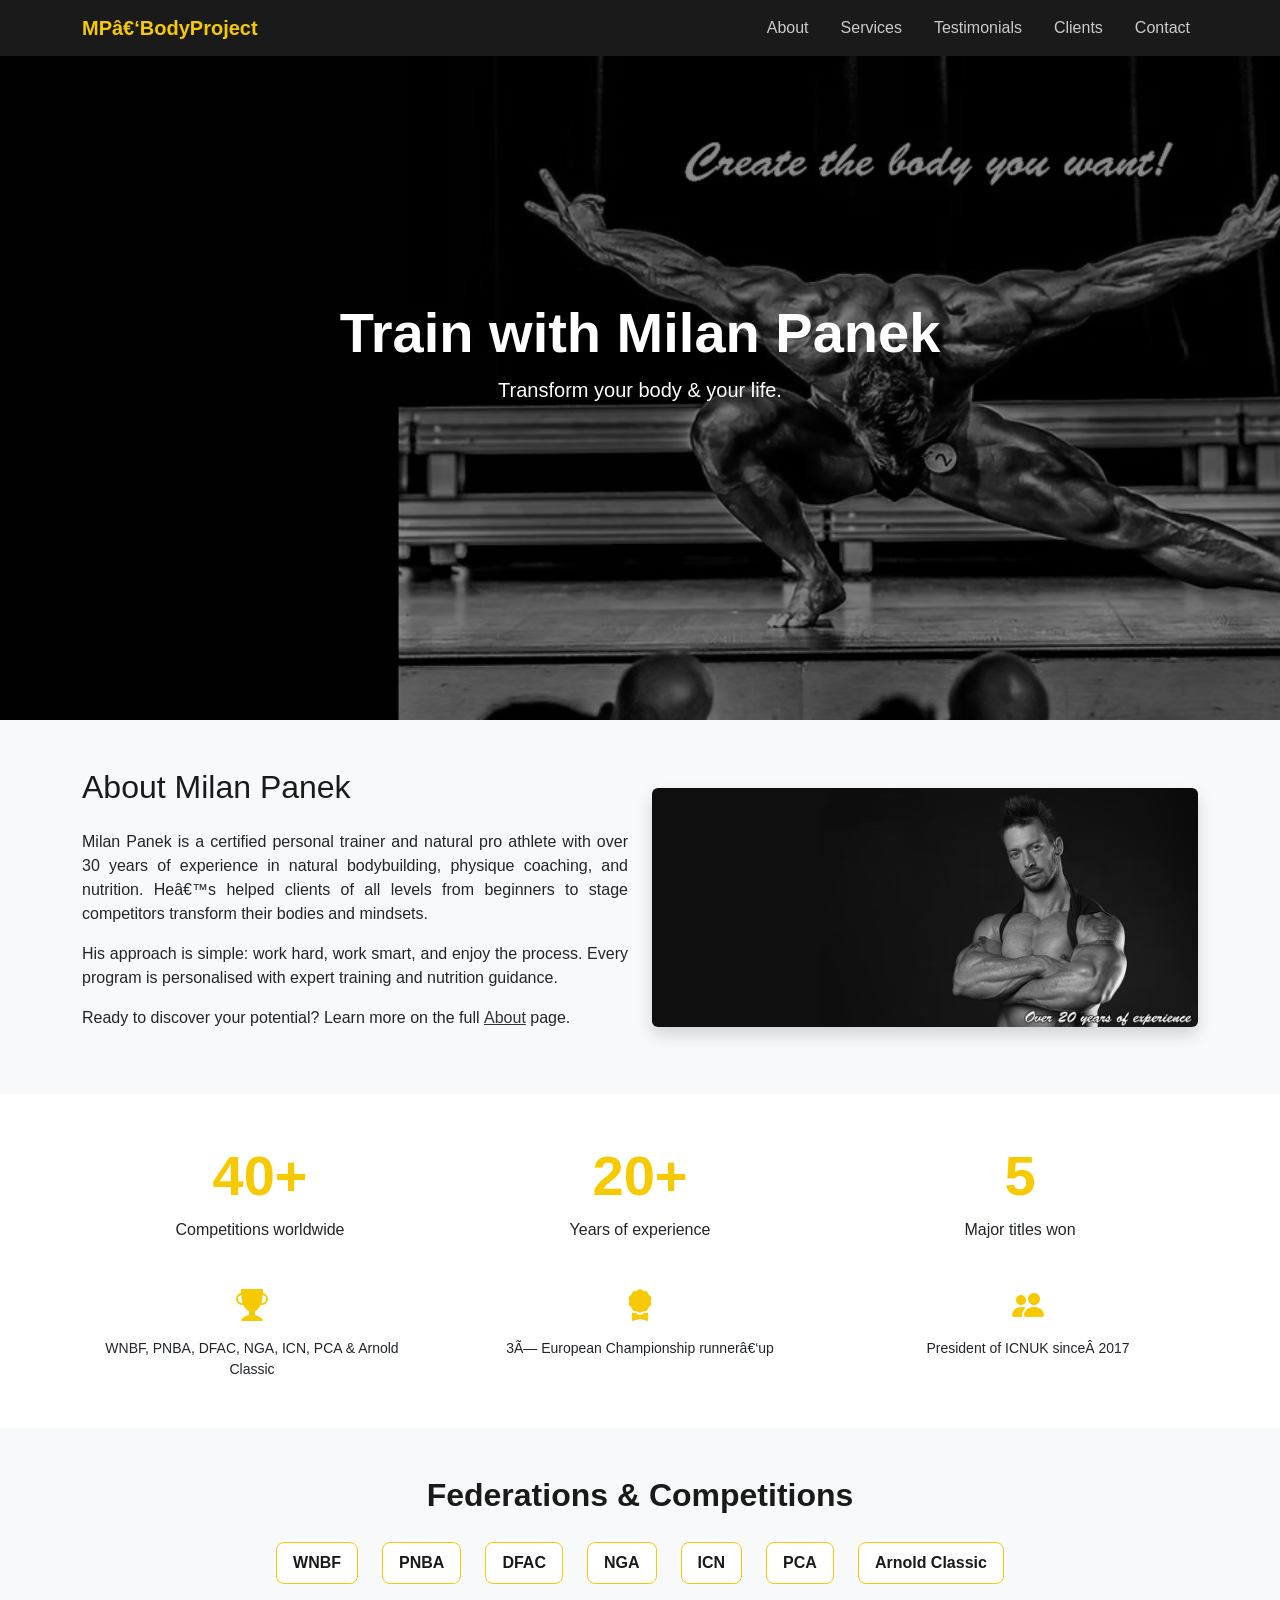
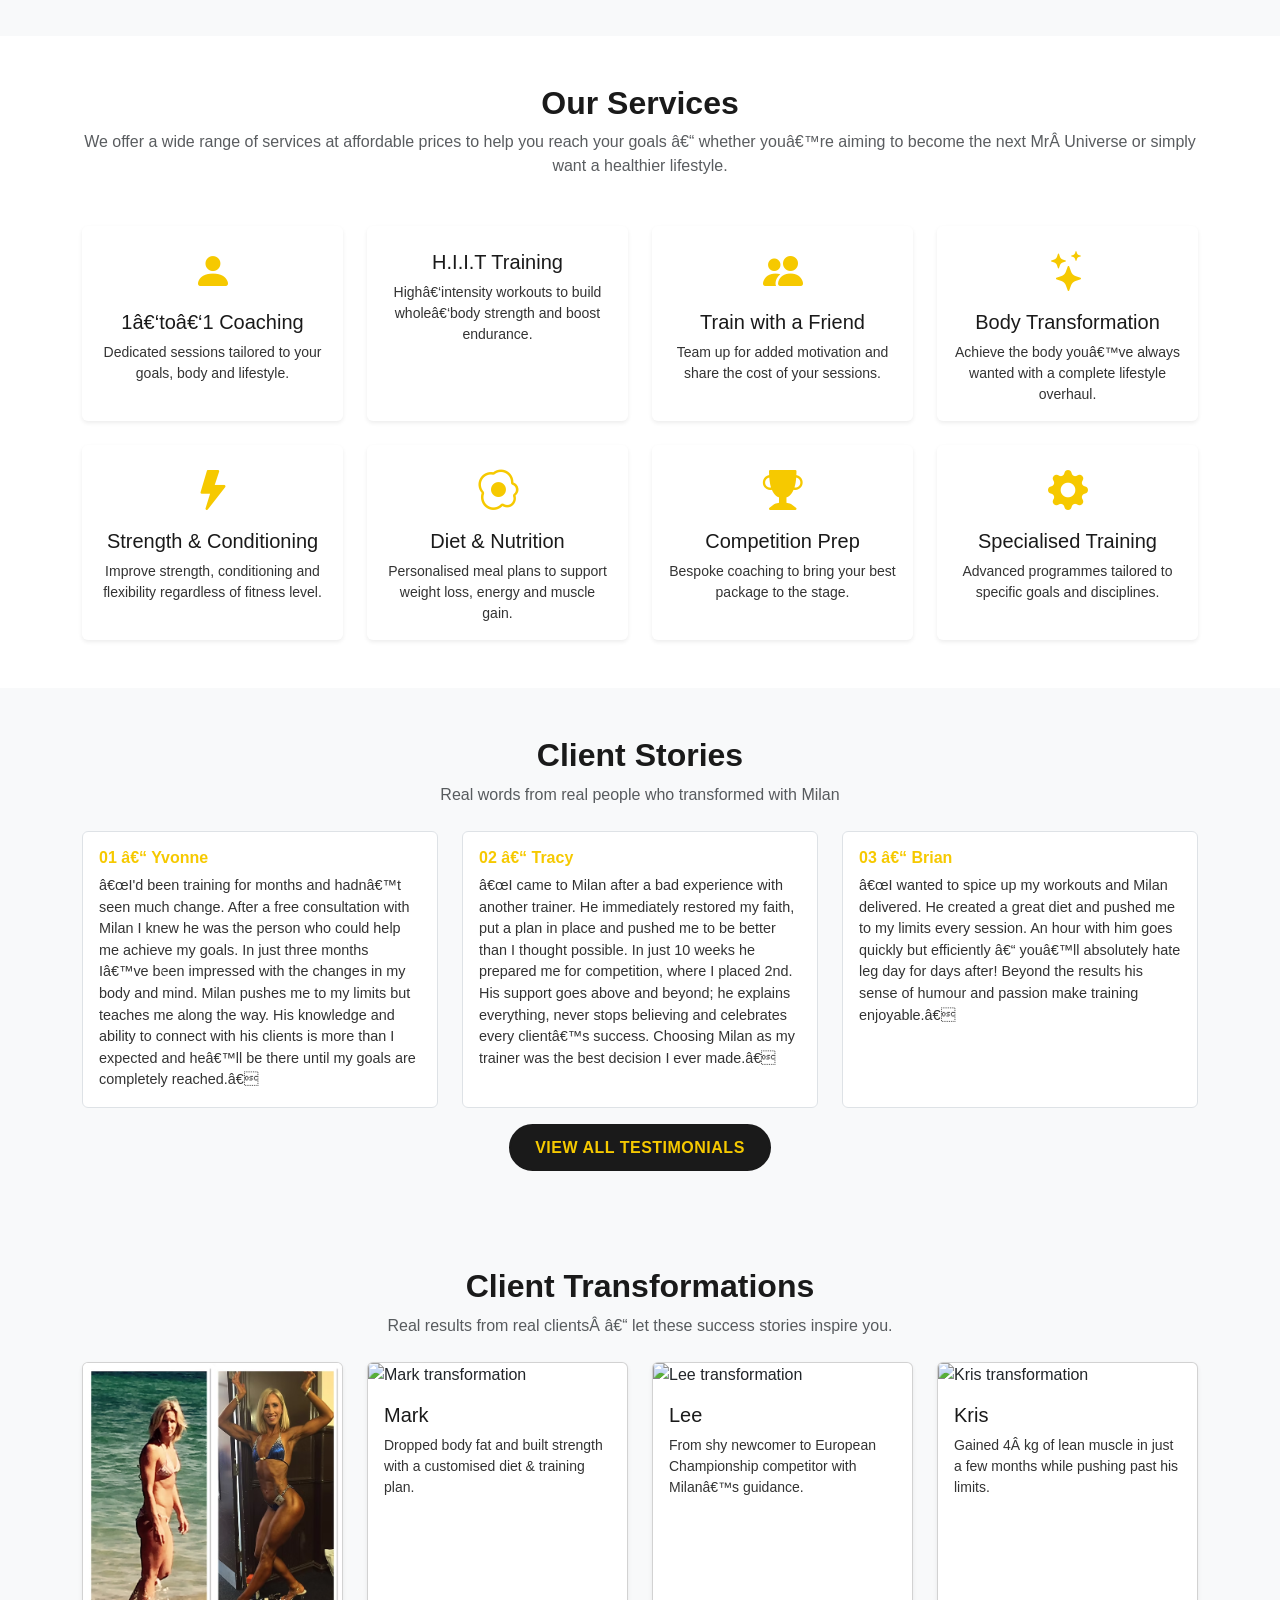
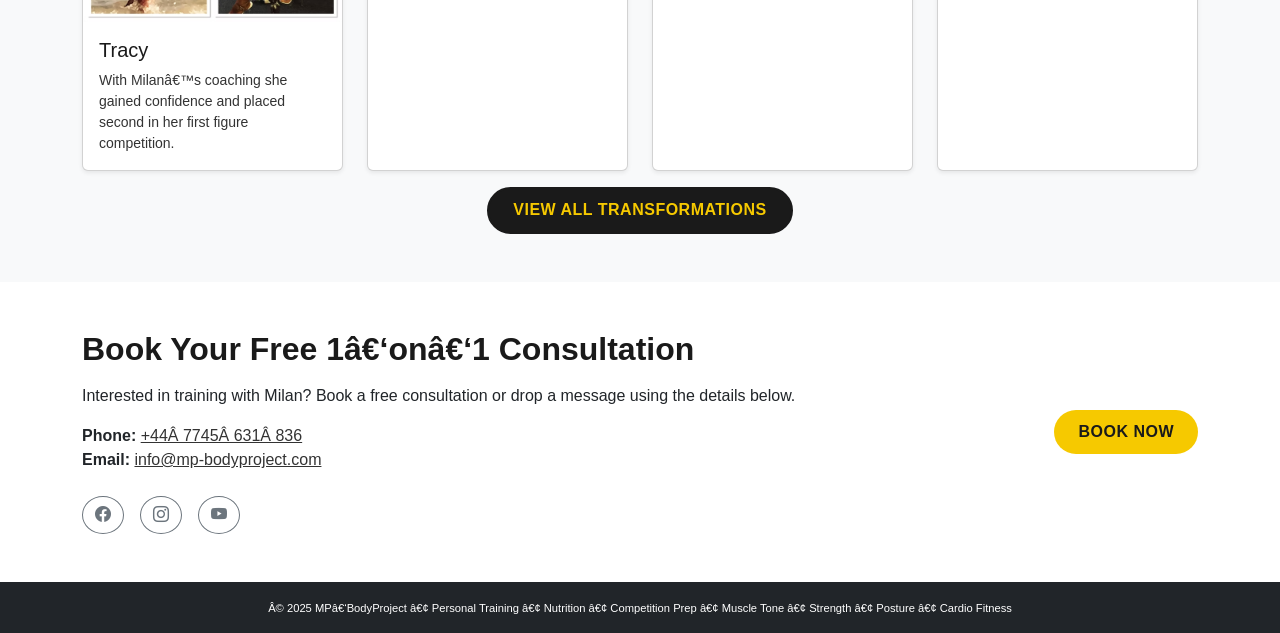
==== commit 2dc9d349: "started transformation clients photos" ====
--- a/index.html
+++ b/index.html
@@ -416,7 +416,7 @@
             <div class="row g-4">
                 <div class="col-sm-6 col-md-3">
                     <div class="card h-100 shadow-sm">
-                        <img src="assets/images/66bbb9_d7689c2e9d1e4d20831ec22fdbb1614c~mv2 (1).avif" class="card-img-top" alt="Tracy transformation">
+                        <img src="assets/images/transformations/Tracy.png" class="card-img-top" alt="Tracy transformation">
                         <div class="card-body">
                             <h5 class="card-title">Tracy</h5>
                             <p class="card-text small">With Milan’s coaching she gained confidence and placed second in her first figure competition.</p>
